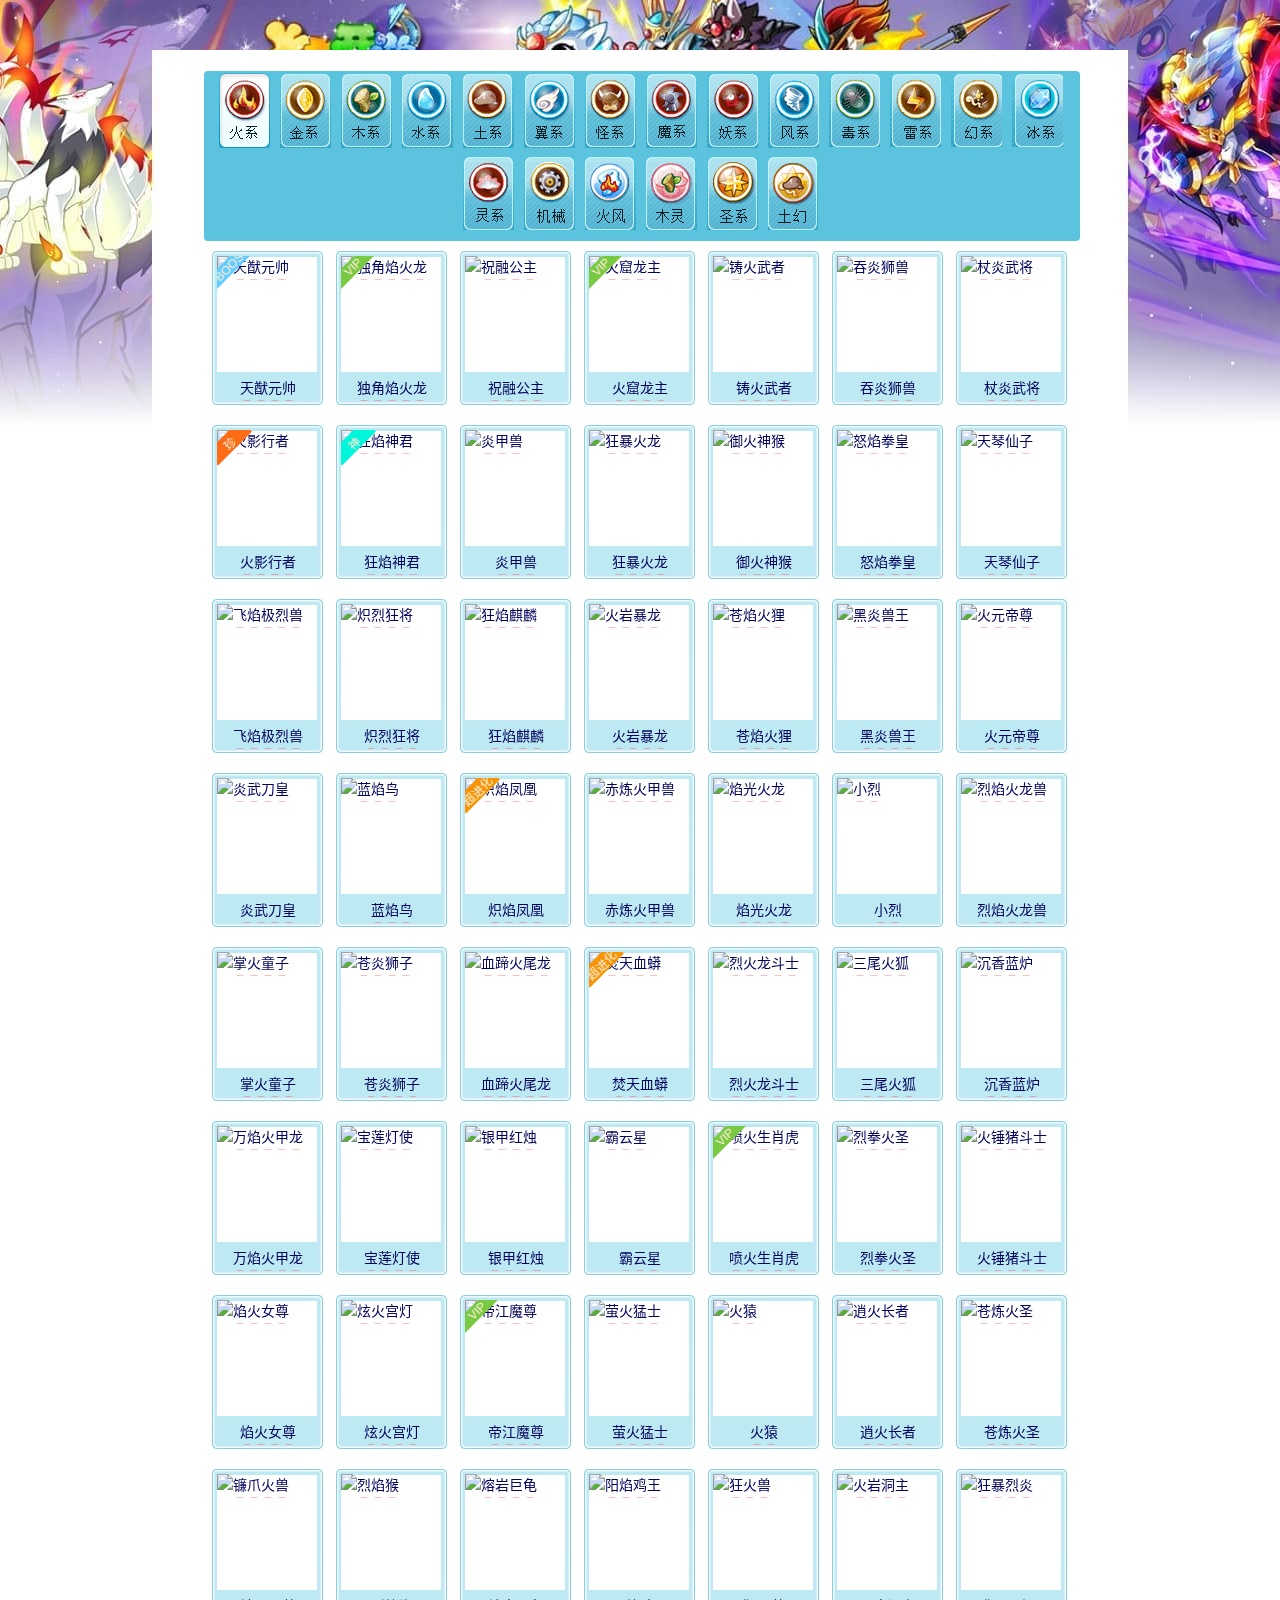
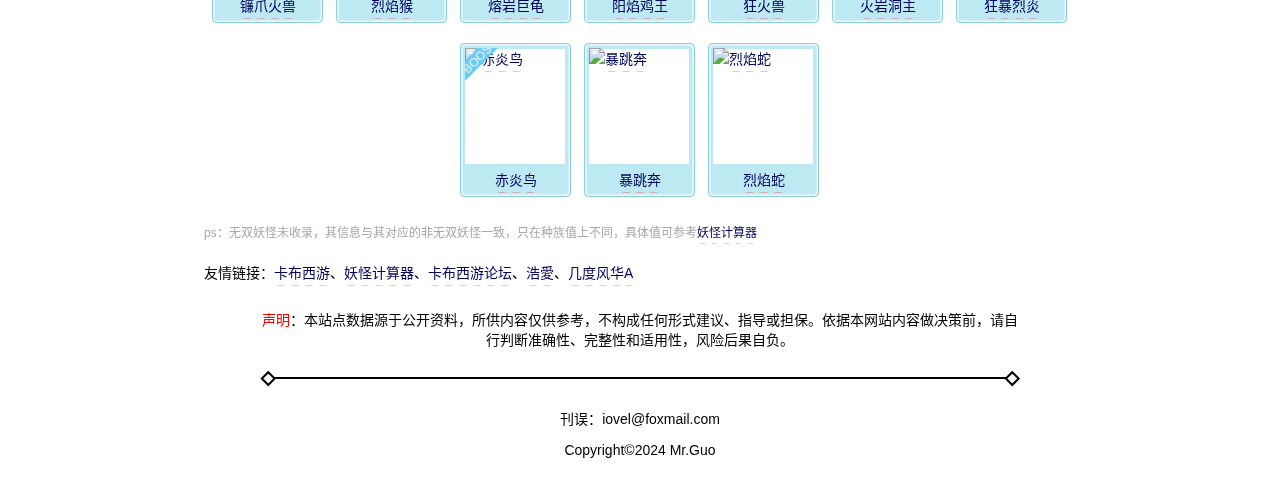
==== index.html @ 059764f4 "Add files via upload" ====
<!DOCTYPE html><html lang="zh-CN"><head><meta charset="UTF-8"/><meta name="viewport"content="width=device-width, initial-scale=1.0"/><title>卡布西游妖怪大全</title><link rel="shortcut icon"href="./favicon.ico"type="image/x-icon"/><link rel="stylesheet"href="./css/style.css"/><link rel="stylesheet"href="./css/index.css"/></head><body><div class="dp"></div><div class="box"><div class="content"><div class="department"><ul><li class="department_2"><a href="#"data-clan="火">火系</a></li><li class="department_3"><a href="#"data-clan="金">金系</a></li><li class="department_4"><a href="#"data-clan="木">木系</a></li><li class="department_5"><a href="#"data-clan="水">水系</a></li><li class="department_6"><a href="#"data-clan="土">土系</a></li><li class="department_7"><a href="#"data-clan="翼">翼系</a></li><li class="department_8"><a href="#"data-clan="怪">怪系</a></li><li class="department_9"><a href="#"data-clan="魔">魔系</a></li><li class="department_10"><a href="#"data-clan="妖">妖系</a></li><li class="department_11"><a href="#"data-clan="风">风系</a></li><li class="department_12"><a href="#"data-clan="毒">毒系</a></li><li class="department_13"><a href="#"data-clan="雷">雷系</a></li><li class="department_14"><a href="#"data-clan="幻">幻系</a></li><li class="department_15"><a href="#"data-clan="冰">冰系</a></li><li class="department_16"><a href="#"data-clan="灵">灵系</a></li><li class="department_17"><a href="#"data-clan="机械">机械</a></li><li class="department_18"><a href="#"data-clan="火风">火风系</a></li><li class="department_19"><a href="#"data-clan="木灵">木灵系</a></li><li class="department_20"><a href="#"data-clan="圣">圣系</a></li><li class="department_21"><a href="#"data-clan="土幻">土幻系</a></li></ul></div><div class="gather"><ul></ul></div><div class="ps">ps：无双妖怪未收录，其信息与其对应的非无双妖怪一致，只在种族值上不同，具体值可参考<a target="_blank"href="https://sulovemel.github.io/kbxyMC/"title="©Author Mr.Guo">妖怪计算器</a></div><div>友情链接：<a target="_blank"href="http://www.4399.com/flash/48399.htm"title="©4399卡布西游官网">卡布西游</a>、<a target="_blank"href="https://sulovemel.github.io/kbxyMC/"title="©Author Mr.Guo">妖怪计算器</a>、<a target="_blank"href="https://my.4399.com/forums/mtag-79936"title="©4399卡布西游">卡布西游论坛</a>、<a target="_blank"title="©bilibili 浩愛"href="https://space.bilibili.com/18218735">浩愛</a>、<a target="_blank"title="©bilibili 几度风华A"href="https://space.bilibili.com/164520376">几度风华A</a></div></div><div class="footer"><span style="color: red">声明</span>：本站点数据源于公开资料，所供内容仅供参考，不构成任何形式建议、指导或担保。依据本网站内容做决策前，请自行判断准确性、完整性和适用性，风险后果自负。<hr class="hr-space-square"/><p style="margin: 1rem 0"title="iovel@foxmail.com">刊误：iovel@foxmail.com</p><p style="margin: 1rem 0 3rem 0"title="iovel@foxmail.com">Copyright©2024 Mr.Guo</p></div></div></body><script src="./js/url_web_img.js"></script><script src="./js/elf_array.js"></script><script>let current=sessionStorage.getItem('clan')||'火';document.querySelector(`[data-clan="${current}"]`).classList.add('on');const rarity_ref={普通:'',boos:'boos',珍宠:'rarity',神宠:'deity',vip:'vip',超进化:'super',};const rabbet=document.querySelector('.gather>ul');function createElfLiElement(e){const _elf=elf_array.filter(item=>item._d===e);_elf.sort((a,b)=>b.id*1-a.id*1);return _elf.map(element=>{return`<li class="elf"><div class="elf-img ${rarity_ref[element.rarity]}"><a href="/elf.html?clan=${element.id}"><img alt="${element.name}"src="${img[element.name]}"/></a></div><p><a href="/elf.html?clan=${element.id}">${element.name}</a></p></li>`}).join('')}window.addEventListener('load',function(){rabbet.innerHTML=createElfLiElement(current)});document.querySelector('.department').addEventListener('click',function(e){if(e.target.tagName==='A'){current=e.target.dataset.clan;document.querySelector('.on').classList.remove('on');e.target.classList.add('on');sessionStorage.setItem('clan',current);rabbet.innerHTML=createElfLiElement(current)}});</script></html>
---- css/style.css ----
*{margin:0;padding:0}html,body{font-size:14px;font-family:Arial,sans-serif}body{position:relative;background:url(../images/back.jpg) no-repeat top center;background-attachment:fixed}.dp{position:fixed;width:100%;max-width:980px;top:0;left:50%;transform:translateX(-50%);height:50px;background:url(../images/center.jpg) top center;z-index:1}.box{position:absolute;z-index:2;top:50px;left:50%;transform:translateX(-50%);width:100%;max-width:900px;min-width:540px;box-sizing:border-box}h1{padding:0.5rem 0;text-align:center;font-size:1.75rem;color:rgb(51,51,51);font-family:黑体;font-weight:normal}.content{padding:1.5rem 1rem;background-color:#fff}.center{text-align:center}.hr-space-square{margin:1.5rem 0;border:0;color:#000;background:linear-gradient(currentColor,currentColor) no-repeat center;background-size:calc(100% - 1.5em - 6px) 2px;display:flex;justify-content:space-between}.hr-space-square::before,.hr-space-square::after{content:'';display:block;width:0.75em;height:0.75em;transform:rotate(45deg);box-sizing:border-box;border:2px solid;margin:3px}.footer{text-align:center;padding:0 5rem}.warn{font-size:2rem}::-webkit-scrollbar{width:7px;height:7px}::-webkit-scrollbar-thumb{border-radius:10px;background:#4b5563}a{text-decoration:none;color:#03045e;-webkit-text-emphasis:'——' rgba(255,0,0,0.5);text-emphasis:'——' rgba(255,0,0,0.5);-webkit-text-emphasis-position:under;text-emphasis-position:under}a:hover{color:#9d1de7}
---- css/index.css ----
.department ul li a{width:51px;height:75px;background-image:url(../images/xi_e7.gif);background-repeat:no-repeat;text-indent:-9998px}.department{width:100%}li{list-style:none}.department ul,.gather ul{display:flex;flex-wrap:wrap;justify-content:center;align-items:center;width:100%}.department ul{padding:2px;background-color:#5bc3dd;border-radius:4px}.department ul li{margin:0 6px 8px 4px;width:51px;height:75px}.department ul li a{display:block;width:51px;height:75px}.department a.on{background-position-y:-75px}.department_2 a{background-position:-57px 0}.department_3 a{background-position:-115px 0}.department_4 a{background-position:-172px 0}.department_5 a{background-position:-230px 0}.department_6 a{background-position:-287px 0}.department_7 a{background-position:-344px 0}.department_8 a{background-position:-401px 0}.department_9 a{background-position:-458px 0}.department_10 a{background-position:-515px 0}.department_11 a{background-position:-572px 0}.department_12 a{background-position:-629px 0}.department_13 a{background-position:-686px 0}.department_14 a{background-position:-743px 0}.department_15 a{background-position:-800px 0}.department_16 a{background-position:-859px 0}.department_17 a{background-position:-914px 0}.department_18 a{background-position:-970px 0}.department_19 a{background-position:-1025px 0}.department_20 a{background-position:-1080px 0}.department_21 a{background-position:-1137px 0}.gather{width:100%}.gather ul li{width:112px;height:154px;margin:10px 6px;background:url(../images/libg_4.gif) no-repeat}.elf-img{position:relative;margin:0 auto;margin-top:5px;width:102px;height:117px;overflow:hidden}.elf-img img{width:100%;height:auto}.deity::before{content:'神';position:absolute;top:4px;left:-12px;width:48px;font-size:12px;transform:rotate(-45deg);text-align:center;color:antiquewhite;background-color:#00f6d8}.rarity::before{content:'珍';position:absolute;top:4px;left:-12px;width:48px;font-size:12px;transform:rotate(-45deg);text-align:center;color:antiquewhite;background-color:#ff6c16}.super::before{content:'超进化';position:absolute;top:4px;left:-12px;width:48px;font-size:12px;transform:rotate(-45deg);text-align:center;color:antiquewhite;background-color:#f89304}.vip::before{content:'VIP';position:absolute;top:4px;left:-12px;width:48px;font-size:12px;transform:rotate(-45deg);text-align:center;color:antiquewhite;background-color:#7ac942}.boos::before{content:'BOOS';position:absolute;top:4px;left:-12px;width:48px;font-size:12px;transform:rotate(-45deg);text-align:center;color:antiquewhite;background-color:#65ceff}.elf p{padding:4px 0;text-align:center}.notShow{display:none}.ps{padding:16px 0;font-size:12px;color:rgb(167,167,167)}
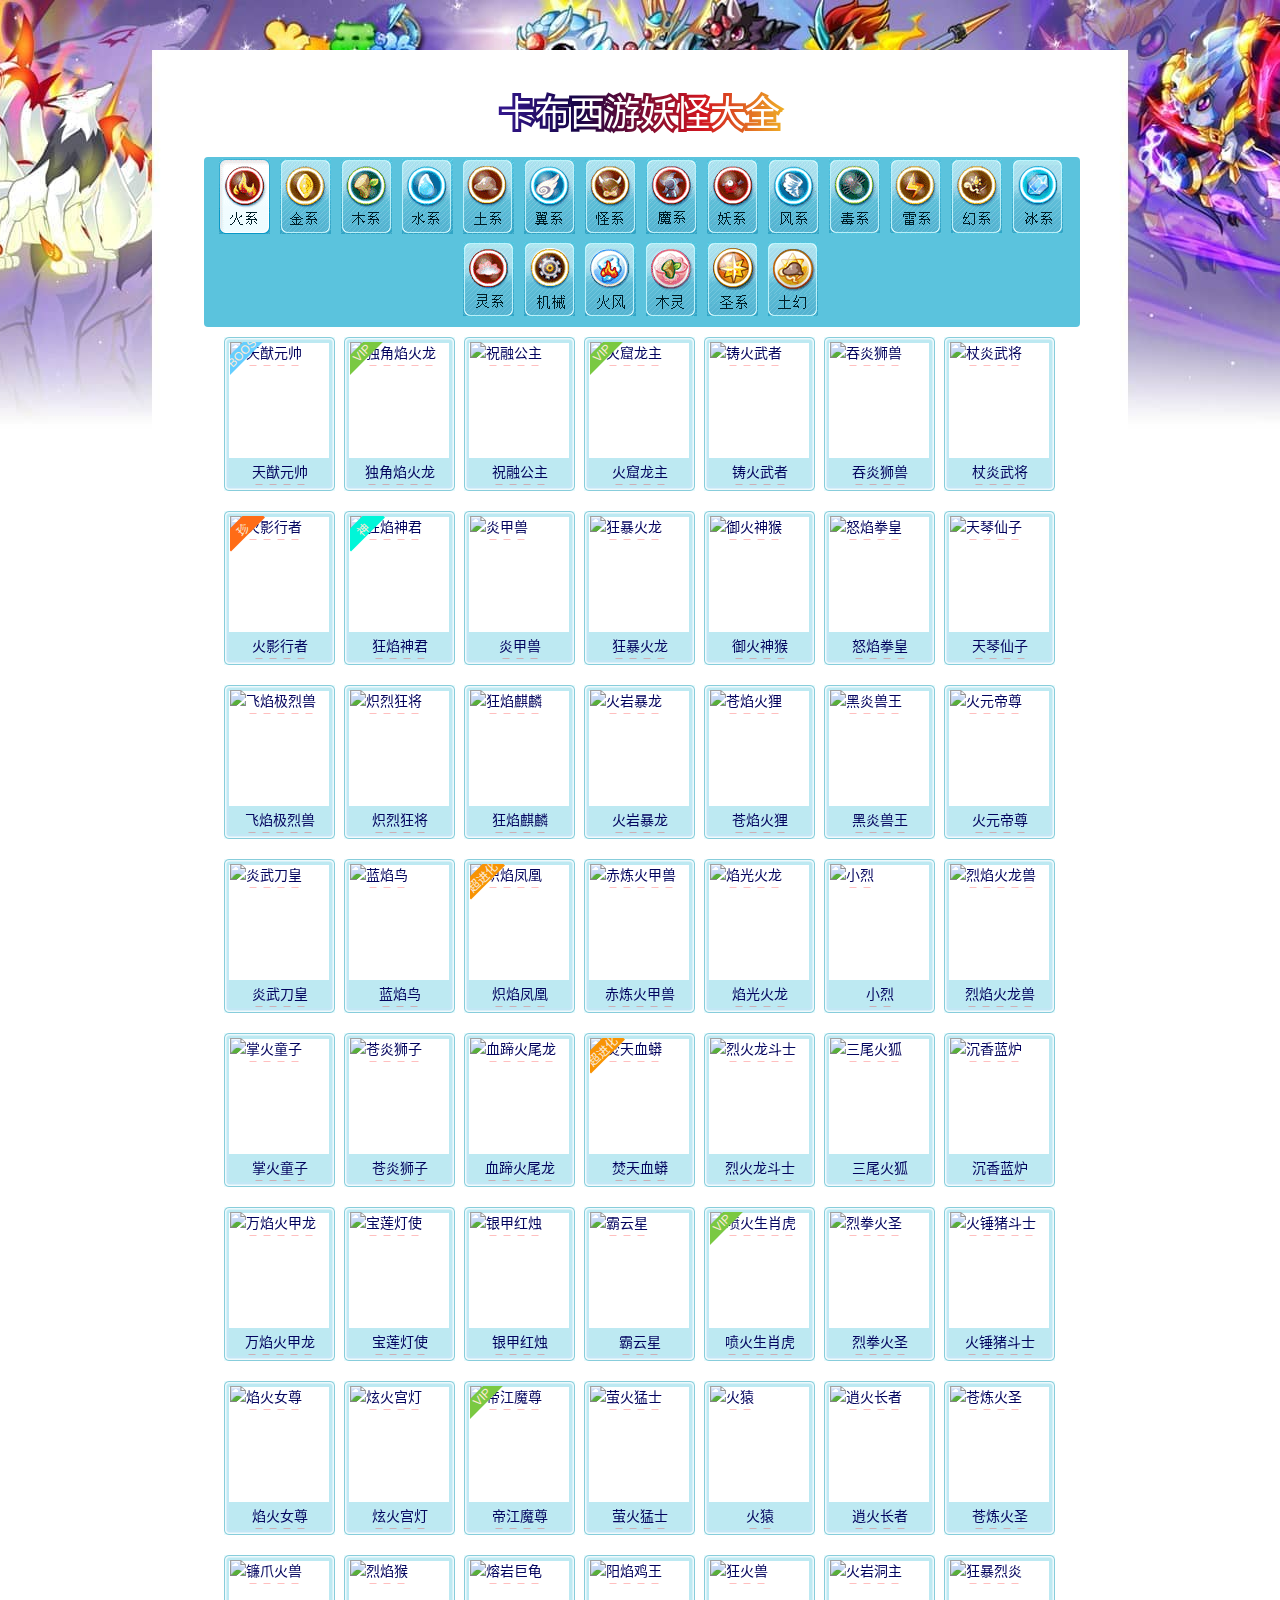
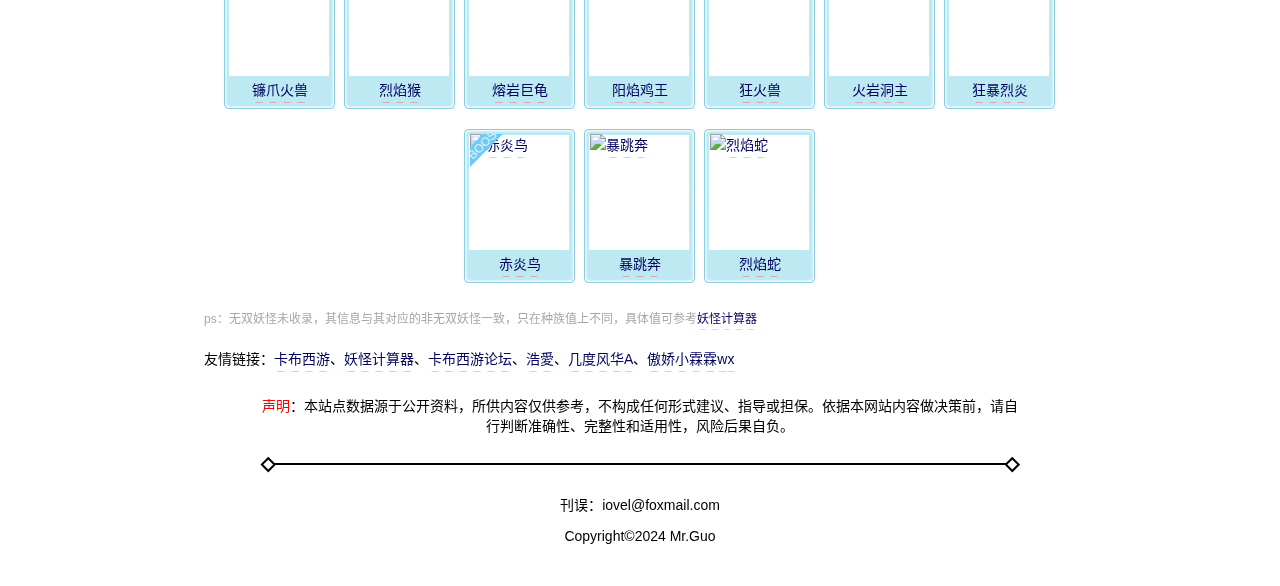
==== commit 3c62af48: "Update index.html" ====
--- a/index.html
+++ b/index.html
@@ -1 +1 @@
-<!DOCTYPE html><html lang="zh-CN"><head><meta charset="UTF-8"/><meta name="viewport"content="width=device-width, initial-scale=1.0"/><title>卡布西游妖怪大全</title><link rel="shortcut icon"href="./favicon.ico"type="image/x-icon"/><link rel="stylesheet"href="./css/style.css"/><link rel="stylesheet"href="./css/index.css"/></head><body><div class="dp"></div><div class="box"><div class="content"><div class="department"><ul><li class="department_2"><a href="#"data-clan="火">火系</a></li><li class="department_3"><a href="#"data-clan="金">金系</a></li><li class="department_4"><a href="#"data-clan="木">木系</a></li><li class="department_5"><a href="#"data-clan="水">水系</a></li><li class="department_6"><a href="#"data-clan="土">土系</a></li><li class="department_7"><a href="#"data-clan="翼">翼系</a></li><li class="department_8"><a href="#"data-clan="怪">怪系</a></li><li class="department_9"><a href="#"data-clan="魔">魔系</a></li><li class="department_10"><a href="#"data-clan="妖">妖系</a></li><li class="department_11"><a href="#"data-clan="风">风系</a></li><li class="department_12"><a href="#"data-clan="毒">毒系</a></li><li class="department_13"><a href="#"data-clan="雷">雷系</a></li><li class="department_14"><a href="#"data-clan="幻">幻系</a></li><li class="department_15"><a href="#"data-clan="冰">冰系</a></li><li class="department_16"><a href="#"data-clan="灵">灵系</a></li><li class="department_17"><a href="#"data-clan="机械">机械</a></li><li class="department_18"><a href="#"data-clan="火风">火风系</a></li><li class="department_19"><a href="#"data-clan="木灵">木灵系</a></li><li class="department_20"><a href="#"data-clan="圣">圣系</a></li><li class="department_21"><a href="#"data-clan="土幻">土幻系</a></li></ul></div><div class="gather"><ul></ul></div><div class="ps">ps：无双妖怪未收录，其信息与其对应的非无双妖怪一致，只在种族值上不同，具体值可参考<a target="_blank"href="https://sulovemel.github.io/kbxyMC/"title="©Author Mr.Guo">妖怪计算器</a></div><div>友情链接：<a target="_blank"href="http://www.4399.com/flash/48399.htm"title="©4399卡布西游官网">卡布西游</a>、<a target="_blank"href="https://sulovemel.github.io/kbxyMC/"title="©Author Mr.Guo">妖怪计算器</a>、<a target="_blank"href="https://my.4399.com/forums/mtag-79936"title="©4399卡布西游">卡布西游论坛</a>、<a target="_blank"title="©bilibili 浩愛"href="https://space.bilibili.com/18218735">浩愛</a>、<a target="_blank"title="©bilibili 几度风华A"href="https://space.bilibili.com/164520376">几度风华A</a></div></div><div class="footer"><span style="color: red">声明</span>：本站点数据源于公开资料，所供内容仅供参考，不构成任何形式建议、指导或担保。依据本网站内容做决策前，请自行判断准确性、完整性和适用性，风险后果自负。<hr class="hr-space-square"/><p style="margin: 1rem 0"title="iovel@foxmail.com">刊误：iovel@foxmail.com</p><p style="margin: 1rem 0 3rem 0"title="iovel@foxmail.com">Copyright©2024 Mr.Guo</p></div></div></body><script src="./js/url_web_img.js"></script><script src="./js/elf_array.js"></script><script>let current=sessionStorage.getItem('clan')||'火';document.querySelector(`[data-clan="${current}"]`).classList.add('on');const rarity_ref={普通:'',boos:'boos',珍宠:'rarity',神宠:'deity',vip:'vip',超进化:'super',};const rabbet=document.querySelector('.gather>ul');function createElfLiElement(e){const _elf=elf_array.filter(item=>item._d===e);_elf.sort((a,b)=>b.id*1-a.id*1);return _elf.map(element=>{return`<li class="elf"><div class="elf-img ${rarity_ref[element.rarity]}"><a href="/elf.html?clan=${element.id}"><img alt="${element.name}"src="${img[element.name]}"/></a></div><p><a href="/elf.html?clan=${element.id}">${element.name}</a></p></li>`}).join('')}window.addEventListener('load',function(){rabbet.innerHTML=createElfLiElement(current)});document.querySelector('.department').addEventListener('click',function(e){if(e.target.tagName==='A'){current=e.target.dataset.clan;document.querySelector('.on').classList.remove('on');e.target.classList.add('on');sessionStorage.setItem('clan',current);rabbet.innerHTML=createElfLiElement(current)}});</script></html>+<!DOCTYPE html><html lang="zh-CN"><head><meta charset="UTF-8"/><meta name="viewport"content="width=device-width, initial-scale=1.0"/><title>卡布西游妖怪大全</title><link rel="shortcut icon"href="./favicon.ico"type="image/x-icon"/><link rel="stylesheet"href="./css/style.css"/><link rel="stylesheet"href="./css/index.css"/></head><body><div class="shade"><div class="loading position-center"><div></div><div></div><div></div><div></div></div></div><div class="dp"></div><div class="box"><div class="content"><h1 class="hs">卡布西游妖怪大全</h1><div class="department"><ul><li class="department_2"><a href="#"data-clan="火">火系</a></li><li class="department_3"><a href="#"data-clan="金">金系</a></li><li class="department_4"><a href="#"data-clan="木">木系</a></li><li class="department_5"><a href="#"data-clan="水">水系</a></li><li class="department_6"><a href="#"data-clan="土">土系</a></li><li class="department_7"><a href="#"data-clan="翼">翼系</a></li><li class="department_8"><a href="#"data-clan="怪">怪系</a></li><li class="department_9"><a href="#"data-clan="魔">魔系</a></li><li class="department_10"><a href="#"data-clan="妖">妖系</a></li><li class="department_11"><a href="#"data-clan="风">风系</a></li><li class="department_12"><a href="#"data-clan="毒">毒系</a></li><li class="department_13"><a href="#"data-clan="雷">雷系</a></li><li class="department_14"><a href="#"data-clan="幻">幻系</a></li><li class="department_15"><a href="#"data-clan="冰">冰系</a></li><li class="department_16"><a href="#"data-clan="灵">灵系</a></li><li class="department_17"><a href="#"data-clan="机械">机械</a></li><li class="department_18"><a href="#"data-clan="火风">火风系</a></li><li class="department_19"><a href="#"data-clan="木灵">木灵系</a></li><li class="department_20"><a href="#"data-clan="圣">圣系</a></li><li class="department_21"><a href="#"data-clan="土幻">土幻系</a></li></ul></div><div class="gather"><ul></ul></div><div class="ps">ps：无双妖怪未收录，其信息与其对应的非无双妖怪一致，只在种族值上不同，具体值可参考<a target="_blank"href="https://sulovemel.github.io/kbxyMC/"title="©Author Mr.Guo">妖怪计算器</a></div><div>友情链接：<a target="_blank"href="http://www.4399.com/flash/48399.htm"title="@4399卡布西游官网">卡布西游</a>、<a target="_blank"href="https://sulovemel.github.io/kbxyMC/"title="@Mr.Guo">妖怪计算器</a>、<a target="_blank"href="https://my.4399.com/forums/mtag-79936"title="@4399卡布西游论坛">卡布西游论坛</a>、<a target="_blank"title="@bilibili 浩愛"href="https://space.bilibili.com/18218735">浩愛</a>、<a target="_blank"title="@bilibili 几度风华A"href="https://space.bilibili.com/164520376">几度风华A</a>、<a target="_blank"title="@bilibili 傲娇小霖霖wx"href="https://space.bilibili.com/33570253">傲娇小霖霖wx</a></div></div><div class="footer"><span style="color: red">声明</span>：本站点数据源于公开资料，所供内容仅供参考，不构成任何形式建议、指导或担保。依据本网站内容做决策前，请自行判断准确性、完整性和适用性，风险后果自负。<hr class="hr-space-square"/><p style="margin: 1rem 0"title="iovel@foxmail.com">刊误：iovel@foxmail.com</p><p style="margin: 1rem 0 3rem 0"title="iovel@foxmail.com">Copyright©2024 Mr.Guo</p></div></div></body><script src="./js/url_web_img.js"></script><script src="./js/elf_array.js"></script><script>let current=sessionStorage.getItem('clan')||'火';document.querySelector(`[data-clan="${current}"]`).classList.add('on');const rarity_ref={普通:'',boos:'boos',珍宠:'rarity',神宠:'deity',vip:'vip',超进化:'super',};const rabbet=document.querySelector('.gather>ul');function createElfLiElement(e){const _elf=elf_array.filter(item=>item._d===e);_elf.sort((a,b)=>b.id*1-a.id*1);console.log(`${e}系妖怪数量：${_elf.length}`);return _elf.map(element=>{return`<li class="elf"><div class="elf-img ${rarity_ref[element.rarity]}"><a href="./elf.html?clan=${element.id}"><img alt="${element.name}"data-src="${img[element.name]}"/></a></div><p><a href="./elf.html?clan=${element.id}">${element.name}</a></p</li>`}).join('')}document.querySelector('.department').addEventListener('click',function(e){if(e.target.tagName==='A'){current=e.target.dataset.clan;document.querySelector('.on').classList.remove('on');e.target.classList.add('on');sessionStorage.setItem('clan',current);rabbet.innerHTML=createElfLiElement(current);handleImageLoading()}});function isElementInViewport(el){const rect=el.getBoundingClientRect();return(rect.top>=0&&rect.left>=0&&rect.bottom<=(window.innerHeight||document.documentElement.clientHeight)&&rect.right<=(window.innerWidth||document.documentElement.clientWidth))}function loadImage(el){const src=el.getAttribute('data-src');if(src){el.src=src;el.removeAttribute('data-src');el.style.opacity=1}}function handleImageLoading(){document.querySelectorAll('img[data-src]').forEach(image=>{if(isElementInViewport(image)){loadImage(image)}})}window.addEventListener('DOMContentLoaded',function(){rabbet.innerHTML=createElfLiElement(current);window.addEventListener('scroll',handleImageLoading);handleImageLoading();document.querySelector('.shade').classList.add('hidden')});</script></html>
--- a/css/style.css
+++ b/css/style.css
@@ -1 +1 @@
-*{margin:0;padding:0}html,body{font-size:14px;font-family:Arial,sans-serif}body{position:relative;background:url(../images/back.jpg) no-repeat top center;background-attachment:fixed}.dp{position:fixed;width:100%;max-width:980px;top:0;left:50%;transform:translateX(-50%);height:50px;background:url(../images/center.jpg) top center;z-index:1}.box{position:absolute;z-index:2;top:50px;left:50%;transform:translateX(-50%);width:100%;max-width:900px;min-width:540px;box-sizing:border-box}h1{padding:0.5rem 0;text-align:center;font-size:1.75rem;color:rgb(51,51,51);font-family:黑体;font-weight:normal}.content{padding:1.5rem 1rem;background-color:#fff}.center{text-align:center}.hr-space-square{margin:1.5rem 0;border:0;color:#000;background:linear-gradient(currentColor,currentColor) no-repeat center;background-size:calc(100% - 1.5em - 6px) 2px;display:flex;justify-content:space-between}.hr-space-square::before,.hr-space-square::after{content:'';display:block;width:0.75em;height:0.75em;transform:rotate(45deg);box-sizing:border-box;border:2px solid;margin:3px}.footer{text-align:center;padding:0 5rem}.warn{font-size:2rem}::-webkit-scrollbar{width:7px;height:7px}::-webkit-scrollbar-thumb{border-radius:10px;background:#4b5563}a{text-decoration:none;color:#03045e;-webkit-text-emphasis:'——' rgba(255,0,0,0.5);text-emphasis:'——' rgba(255,0,0,0.5);-webkit-text-emphasis-position:under;text-emphasis-position:under}a:hover{color:#9d1de7}+*{margin:0;padding:0}html,body{font-size:14px;font-family:Arial,sans-serif}body{position:relative;background:url(../images/back.jpg) no-repeat top center;background-attachment:fixed}.dp{position:fixed;width:100%;max-width:980px;top:0;left:50%;transform:translateX(-50%);height:50px;background:url(../images/center.jpg) top center;z-index:1}.box{position:absolute;z-index:2;top:50px;left:50%;transform:translateX(-50%);width:100%;max-width:900px;box-sizing:border-box}h1{padding:0.5rem 0;text-align:center;font-size:1.75rem;color:rgb(51,51,51);font-family:黑体;font-weight:normal;font-size:36px}.content{padding:1.5rem 1rem;background-color:#fff}.center{text-align:center}.hr-space-square{margin:1.5rem 0;border:0;color:#000;background:linear-gradient(currentColor,currentColor) no-repeat center;background-size:calc(100% - 1.5em - 6px) 2px;display:flex;justify-content:space-between}.hr-space-square::before,.hr-space-square::after{content:'';display:block;width:0.75em;height:0.75em;transform:rotate(45deg);box-sizing:border-box;border:2px solid;margin:3px}.footer{text-align:center;padding:0 5rem}.warn{font-size:2rem}::-webkit-scrollbar{width:7px;height:7px}::-webkit-scrollbar-thumb{border-radius:10px;background:#4b5563}a{text-decoration:none;color:#03045e;-webkit-text-emphasis:'——' rgba(255,0,0,0.5);text-emphasis:'——' rgba(255,0,0,0.5);-webkit-text-emphasis-position:under;text-emphasis-position:under}a:hover{color:#9d1de7}.position-center{position:absolute;left:50%;top:50%;transform:translate(-50%,-50%)}.loading,.loading > div{box-sizing:border-box}.loading{font-size:0;color:#000}.loading.la-dark{color:#333}.loading > div{display:inline-block;float:none;background-color:currentColor;border:0 solid currentColor}.loading{width:42px;height:32px}.loading > div:nth-child(1){position:absolute;bottom:32%;left:18%;width:14px;height:14px;border-radius:100%;transform-origin:center bottom;animation:ball-climbing-dot-jump 0.6s ease-in-out infinite}.loading > div:not(:nth-child(1)){position:absolute;top:0;right:0;width:14px;height:2px;border-radius:0;transform:translate(60%,0);animation:ball-climbing-dot-steps 1.8s linear infinite}.loading > div:not(:nth-child(1)):nth-child(2){animation-delay:0ms}.loading > div:not(:nth-child(1)):nth-child(3){animation-delay:-600ms}.loading > div:not(:nth-child(1)):nth-child(4){animation-delay:-1200ms}@keyframes ball-climbing-dot-jump{0%{transform:scale(1,0.7)}20%{transform:scale(0.7,1.2)}40%{transform:scale(1,1)}50%{bottom:125%}46%{transform:scale(1,1)}80%{transform:scale(0.7,1.2)}90%{transform:scale(0.7,1.2)}100%{transform:scale(1,0.7)}}@keyframes ball-climbing-dot-steps{0%{top:0;right:0;opacity:0}50%{opacity:1}100%{top:100%;right:100%;opacity:0}}.hidden{display:none}.shade{position:fixed;top:0;left:0;width:100%;height:100%;background-color:#fff;z-index:9999}
--- a/css/index.css
+++ b/css/index.css
@@ -1 +1 @@
-.department ul li a{width:51px;height:75px;background-image:url(../images/xi_e7.gif);background-repeat:no-repeat;text-indent:-9998px}.department{width:100%}li{list-style:none}.department ul,.gather ul{display:flex;flex-wrap:wrap;justify-content:center;align-items:center;width:100%}.department ul{padding:2px;background-color:#5bc3dd;border-radius:4px}.department ul li{margin:0 6px 8px 4px;width:51px;height:75px}.department ul li a{display:block;width:51px;height:75px}.department a.on{background-position-y:-75px}.department_2 a{background-position:-57px 0}.department_3 a{background-position:-115px 0}.department_4 a{background-position:-172px 0}.department_5 a{background-position:-230px 0}.department_6 a{background-position:-287px 0}.department_7 a{background-position:-344px 0}.department_8 a{background-position:-401px 0}.department_9 a{background-position:-458px 0}.department_10 a{background-position:-515px 0}.department_11 a{background-position:-572px 0}.department_12 a{background-position:-629px 0}.department_13 a{background-position:-686px 0}.department_14 a{background-position:-743px 0}.department_15 a{background-position:-800px 0}.department_16 a{background-position:-859px 0}.department_17 a{background-position:-914px 0}.department_18 a{background-position:-970px 0}.department_19 a{background-position:-1025px 0}.department_20 a{background-position:-1080px 0}.department_21 a{background-position:-1137px 0}.gather{width:100%}.gather ul li{width:112px;height:154px;margin:10px 6px;background:url(../images/libg_4.gif) no-repeat}.elf-img{position:relative;margin:0 auto;margin-top:5px;width:102px;height:117px;overflow:hidden}.elf-img img{width:100%;height:auto}.deity::before{content:'神';position:absolute;top:4px;left:-12px;width:48px;font-size:12px;transform:rotate(-45deg);text-align:center;color:antiquewhite;background-color:#00f6d8}.rarity::before{content:'珍';position:absolute;top:4px;left:-12px;width:48px;font-size:12px;transform:rotate(-45deg);text-align:center;color:antiquewhite;background-color:#ff6c16}.super::before{content:'超进化';position:absolute;top:4px;left:-12px;width:48px;font-size:12px;transform:rotate(-45deg);text-align:center;color:antiquewhite;background-color:#f89304}.vip::before{content:'VIP';position:absolute;top:4px;left:-12px;width:48px;font-size:12px;transform:rotate(-45deg);text-align:center;color:antiquewhite;background-color:#7ac942}.boos::before{content:'BOOS';position:absolute;top:4px;left:-12px;width:48px;font-size:12px;transform:rotate(-45deg);text-align:center;color:antiquewhite;background-color:#65ceff}.elf p{padding:4px 0;text-align:center}.notShow{display:none}.ps{padding:16px 0;font-size:12px;color:rgb(167,167,167)}+.hs{font-size:2.5rem;margin:0.5rem 0 1rem 0;color:white;-webkit-text-stroke:6px transparent;background:linear-gradient( 90deg,rgb(22,105,245),rgb(201,199,239),rgb(68,33,182),rgb(23,6,71),rgb(209,21,32),rgb(255,254,41),rgb(217,96,0),rgb(255,254,41) ) top left/100%100%;background-clip:text}.department ul li a{width:51px;height:75px;background-image:url(../images/xi_e7.gif);background-repeat:no-repeat;text-indent:-9998px}.department{width:100%}li{list-style:none}.department ul,.gather ul{display:flex;flex-wrap:wrap;justify-content:center;align-items:center;width:100%}.department ul{padding:2px;background-color:#5bc3dd;border-radius:4px}.department ul li{margin:0 6px 8px 4px;width:51px;height:75px}.department ul li a{display:block;width:51px;height:75px}.department a.on{background-position-y:-75px}.department_2 a{background-position:-57px 0}.department_3 a{background-position:-115px 0}.department_4 a{background-position:-172px 0}.department_5 a{background-position:-230px 0}.department_6 a{background-position:-287px 0}.department_7 a{background-position:-344px 0}.department_8 a{background-position:-401px 0}.department_9 a{background-position:-458px 0}.department_10 a{background-position:-516px 0}.department_11 a{background-position:-573px 0}.department_12 a{background-position:-630px 0}.department_13 a{background-position:-687px 0}.department_14 a{background-position:-745px 0}.department_15 a{background-position:-802px 0}.department_16 a{background-position:-859px 0}.department_17 a{background-position:-914px 0}.department_18 a{background-position:-970px 0}.department_19 a{background-position:-1025px 0}.department_20 a{background-position:-1080px 0}.department_21 a{background-position:-1137px 0}.gather{width:100%}.gather ul li{width:112px;height:154px;margin:10px 4px;background:url(../images/libg_4.gif) no-repeat}.elf-img{position:relative;margin:0 auto;margin-top:5px;width:100px;height:115px;overflow:hidden}.elf-img img{max-width:100%;height:auto}.deity::before{content:'神';position:absolute;top:4px;left:-12px;width:48px;font-size:12px;transform:rotate(-45deg);text-align:center;color:antiquewhite;background-color:#00f6d8}.rarity::before{content:'珍';position:absolute;top:4px;left:-12px;width:48px;font-size:12px;transform:rotate(-45deg);text-align:center;color:antiquewhite;background-color:#ff6c16}.super::before{content:'超进化';position:absolute;top:4px;left:-12px;width:48px;font-size:12px;transform:rotate(-45deg);text-align:center;color:antiquewhite;background-color:#f89304}.vip::before{content:'VIP';position:absolute;top:4px;left:-12px;width:48px;font-size:12px;transform:rotate(-45deg);text-align:center;color:antiquewhite;background-color:#7ac942}.boos::before{content:'BOOS';position:absolute;top:4px;left:-12px;width:48px;font-size:12px;transform:rotate(-45deg);text-align:center;color:antiquewhite;background-color:#65ceff}.elf p{padding:4px 0;text-align:center}.notShow{display:none}.ps{padding:16px 0;font-size:12px;color:rgb(167,167,167)}
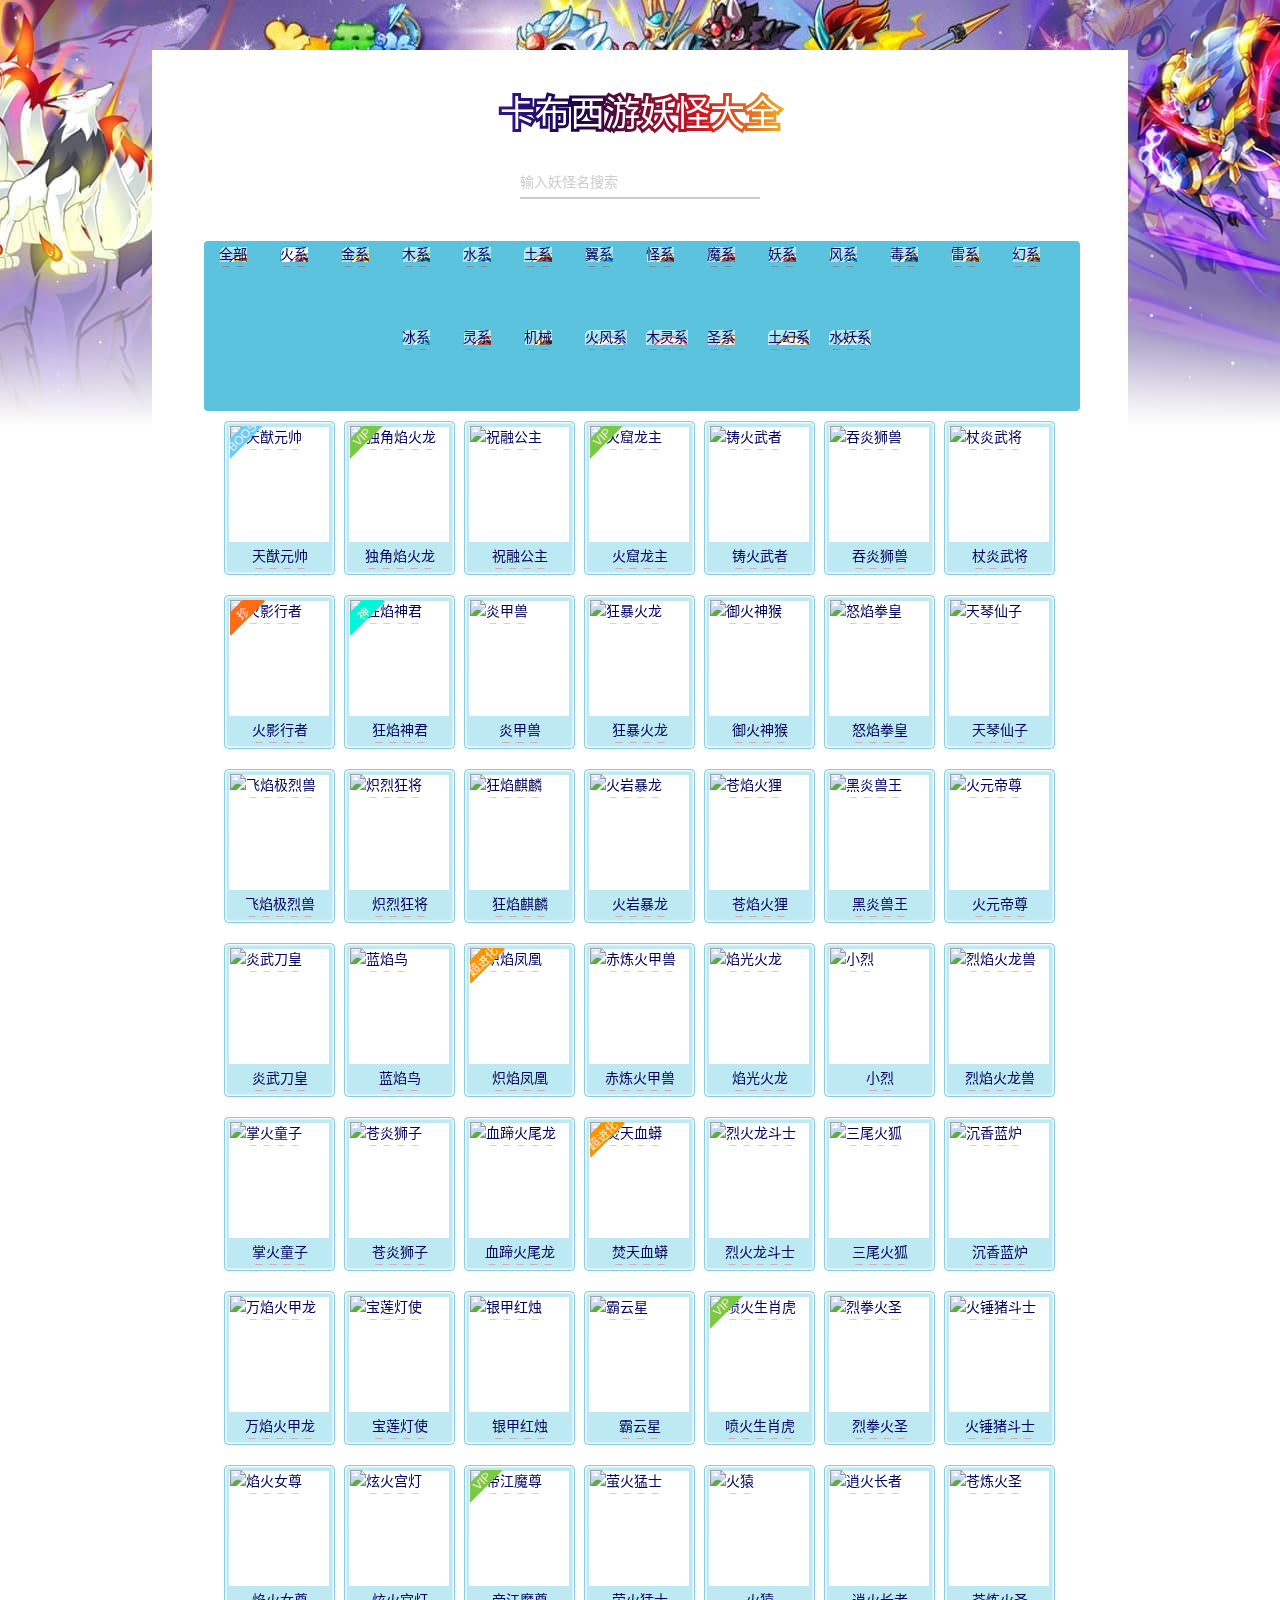
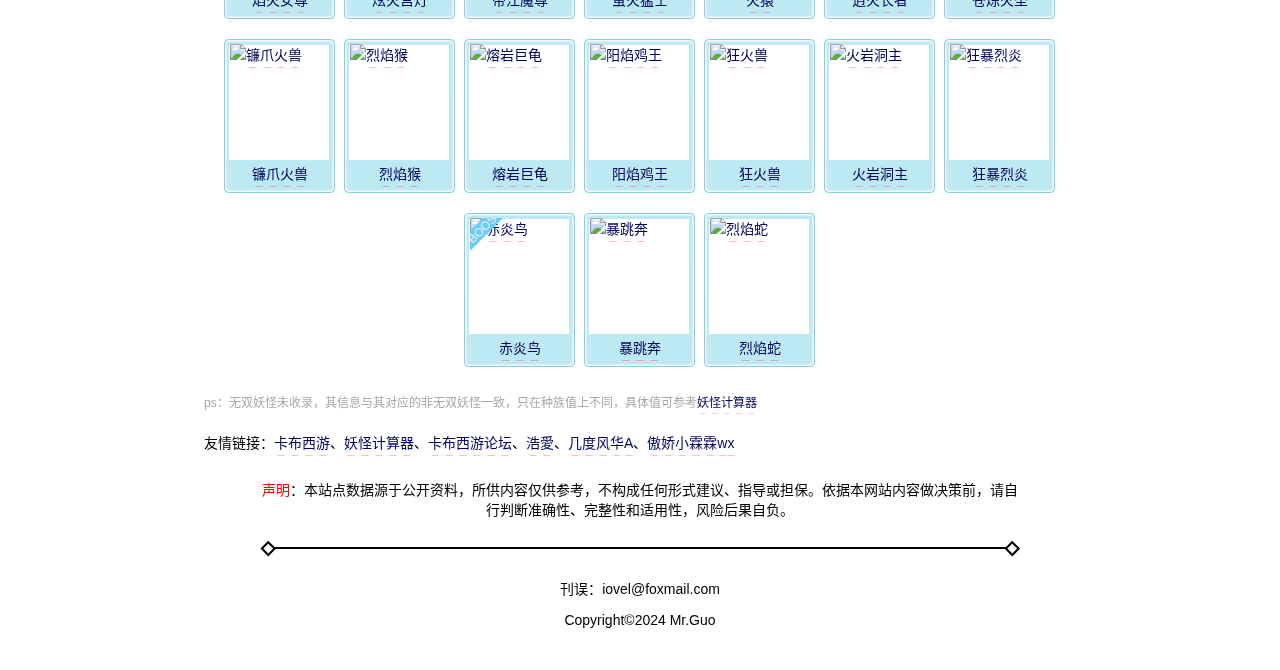
==== commit 967a3ff5: "Update index.html" ====
--- a/index.html
+++ b/index.html
@@ -1 +1 @@
-<!DOCTYPE html><html lang="zh-CN"><head><meta charset="UTF-8"/><meta name="viewport"content="width=device-width, initial-scale=1.0"/><title>卡布西游妖怪大全</title><link rel="shortcut icon"href="./favicon.ico"type="image/x-icon"/><link rel="stylesheet"href="./css/style.css"/><link rel="stylesheet"href="./css/index.css"/></head><body><div class="shade"><div class="loading position-center"><div></div><div></div><div></div><div></div></div></div><div class="dp"></div><div class="box"><div class="content"><h1 class="hs">卡布西游妖怪大全</h1><div class="department"><ul><li class="department_2"><a href="#"data-clan="火">火系</a></li><li class="department_3"><a href="#"data-clan="金">金系</a></li><li class="department_4"><a href="#"data-clan="木">木系</a></li><li class="department_5"><a href="#"data-clan="水">水系</a></li><li class="department_6"><a href="#"data-clan="土">土系</a></li><li class="department_7"><a href="#"data-clan="翼">翼系</a></li><li class="department_8"><a href="#"data-clan="怪">怪系</a></li><li class="department_9"><a href="#"data-clan="魔">魔系</a></li><li class="department_10"><a href="#"data-clan="妖">妖系</a></li><li class="department_11"><a href="#"data-clan="风">风系</a></li><li class="department_12"><a href="#"data-clan="毒">毒系</a></li><li class="department_13"><a href="#"data-clan="雷">雷系</a></li><li class="department_14"><a href="#"data-clan="幻">幻系</a></li><li class="department_15"><a href="#"data-clan="冰">冰系</a></li><li class="department_16"><a href="#"data-clan="灵">灵系</a></li><li class="department_17"><a href="#"data-clan="机械">机械</a></li><li class="department_18"><a href="#"data-clan="火风">火风系</a></li><li class="department_19"><a href="#"data-clan="木灵">木灵系</a></li><li class="department_20"><a href="#"data-clan="圣">圣系</a></li><li class="department_21"><a href="#"data-clan="土幻">土幻系</a></li></ul></div><div class="gather"><ul></ul></div><div class="ps">ps：无双妖怪未收录，其信息与其对应的非无双妖怪一致，只在种族值上不同，具体值可参考<a target="_blank"href="https://sulovemel.github.io/kbxyMC/"title="©Author Mr.Guo">妖怪计算器</a></div><div>友情链接：<a target="_blank"href="http://www.4399.com/flash/48399.htm"title="@4399卡布西游官网">卡布西游</a>、<a target="_blank"href="https://sulovemel.github.io/kbxyMC/"title="@Mr.Guo">妖怪计算器</a>、<a target="_blank"href="https://my.4399.com/forums/mtag-79936"title="@4399卡布西游论坛">卡布西游论坛</a>、<a target="_blank"title="@bilibili 浩愛"href="https://space.bilibili.com/18218735">浩愛</a>、<a target="_blank"title="@bilibili 几度风华A"href="https://space.bilibili.com/164520376">几度风华A</a>、<a target="_blank"title="@bilibili 傲娇小霖霖wx"href="https://space.bilibili.com/33570253">傲娇小霖霖wx</a></div></div><div class="footer"><span style="color: red">声明</span>：本站点数据源于公开资料，所供内容仅供参考，不构成任何形式建议、指导或担保。依据本网站内容做决策前，请自行判断准确性、完整性和适用性，风险后果自负。<hr class="hr-space-square"/><p style="margin: 1rem 0"title="iovel@foxmail.com">刊误：iovel@foxmail.com</p><p style="margin: 1rem 0 3rem 0"title="iovel@foxmail.com">Copyright©2024 Mr.Guo</p></div></div></body><script src="./js/url_web_img.js"></script><script src="./js/elf_array.js"></script><script>let current=sessionStorage.getItem('clan')||'火';document.querySelector(`[data-clan="${current}"]`).classList.add('on');const rarity_ref={普通:'',boos:'boos',珍宠:'rarity',神宠:'deity',vip:'vip',超进化:'super',};const rabbet=document.querySelector('.gather>ul');function createElfLiElement(e){const _elf=elf_array.filter(item=>item._d===e);_elf.sort((a,b)=>b.id*1-a.id*1);console.log(`${e}系妖怪数量：${_elf.length}`);return _elf.map(element=>{return`<li class="elf"><div class="elf-img ${rarity_ref[element.rarity]}"><a href="./elf.html?clan=${element.id}"><img alt="${element.name}"data-src="${img[element.name]}"/></a></div><p><a href="./elf.html?clan=${element.id}">${element.name}</a></p</li>`}).join('')}document.querySelector('.department').addEventListener('click',function(e){if(e.target.tagName==='A'){current=e.target.dataset.clan;document.querySelector('.on').classList.remove('on');e.target.classList.add('on');sessionStorage.setItem('clan',current);rabbet.innerHTML=createElfLiElement(current);handleImageLoading()}});function isElementInViewport(el){const rect=el.getBoundingClientRect();return(rect.top>=0&&rect.left>=0&&rect.bottom<=(window.innerHeight||document.documentElement.clientHeight)&&rect.right<=(window.innerWidth||document.documentElement.clientWidth))}function loadImage(el){const src=el.getAttribute('data-src');if(src){el.src=src;el.removeAttribute('data-src');el.style.opacity=1}}function handleImageLoading(){document.querySelectorAll('img[data-src]').forEach(image=>{if(isElementInViewport(image)){loadImage(image)}})}window.addEventListener('DOMContentLoaded',function(){rabbet.innerHTML=createElfLiElement(current);window.addEventListener('scroll',handleImageLoading);handleImageLoading();document.querySelector('.shade').classList.add('hidden')});</script></html>
+<!DOCTYPE html><html lang="zh-CN"><head><meta charset="UTF-8"/><meta name="viewport"content="width=device-width, initial-scale=1.0"/><title>卡布西游妖怪大全</title><link rel="shortcut icon"href="./favicon.ico"type="image/x-icon"/><link rel="stylesheet"href="./css/style.css"/><link rel="stylesheet"href="./css/index.css"/></head><body><div class="shade"><div class="loading position-center"><div></div><div></div><div></div><div></div></div></div><div class="dp"></div><div class="box"><div class="content"><h1 class="hs">卡布西游妖怪大全</h1><div class="search-box"><div class="input-container"><input type="text"id="input"required=""/><label for="input"class="label">输入妖怪名搜索</label><div class="underline"></div></div></div><div class="department"><ul><li class="department_1"><a href="#"data-clan="all">全部</a></li><li class="department_2"><a href="#"data-clan="火">火系</a></li><li class="department_3"><a href="#"data-clan="金">金系</a></li><li class="department_4"><a href="#"data-clan="木">木系</a></li><li class="department_5"><a href="#"data-clan="水">水系</a></li><li class="department_6"><a href="#"data-clan="土">土系</a></li><li class="department_7"><a href="#"data-clan="翼">翼系</a></li><li class="department_8"><a href="#"data-clan="怪">怪系</a></li><li class="department_9"><a href="#"data-clan="魔">魔系</a></li><li class="department_10"><a href="#"data-clan="妖">妖系</a></li><li class="department_11"><a href="#"data-clan="风">风系</a></li><li class="department_12"><a href="#"data-clan="毒">毒系</a></li><li class="department_13"><a href="#"data-clan="雷">雷系</a></li><li class="department_14"><a href="#"data-clan="幻">幻系</a></li><li class="department_15"><a href="#"data-clan="冰">冰系</a></li><li class="department_16"><a href="#"data-clan="灵">灵系</a></li><li class="department_17"><a href="#"data-clan="机械">机械</a></li><li class="department_18"><a href="#"data-clan="火风">火风系</a></li><li class="department_19"><a href="#"data-clan="木灵">木灵系</a></li><li class="department_20"><a href="#"data-clan="圣">圣系</a></li><li class="department_21"><a href="#"data-clan="土幻">土幻系</a></li><li class="department_22"><a href="#"data-clan="水妖">水妖系</a></li><!--<li class="department_22"><a href="#"data-clan="第三方">第三方</a></li>--></ul></div><div class="gather"><ul></ul></div><div class="ps">ps：无双妖怪未收录，其信息与其对应的非无双妖怪一致，只在种族值上不同，具体值可参考<a target="_blank"href="https://sulovemel.github.io/kbxyMC/"title="©Author Mr.Guo">妖怪计算器</a></div><div>友情链接：<a target="_blank"href="http://www.4399.com/flash/48399.htm"title="@4399卡布西游官网">卡布西游</a>、<a target="_blank"href="https://sulovemel.github.io/kbxyMC/"title="@Mr.Guo">妖怪计算器</a>、<a target="_blank"href="https://my.4399.com/forums/mtag-79936"title="@4399卡布西游论坛">卡布西游论坛</a>、<a target="_blank"title="@bilibili 浩愛"href="https://space.bilibili.com/18218735">浩愛</a>、<a target="_blank"title="@bilibili 几度风华A"href="https://space.bilibili.com/164520376">几度风华A</a>、<a target="_blank"title="@bilibili 傲娇小霖霖wx"href="https://space.bilibili.com/33570253">傲娇小霖霖wx</a></div></div><div class="footer"><span style="color: red">声明</span>：本站点数据源于公开资料，所供内容仅供参考，不构成任何形式建议、指导或担保。依据本网站内容做决策前，请自行判断准确性、完整性和适用性，风险后果自负。<hr class="hr-space-square"/><p style="margin: 1rem 0"title="iovel@foxmail.com">刊误：iovel@foxmail.com</p><p style="margin: 1rem 0 3rem 0"title="iovel@foxmail.com">Copyright©2024 Mr.Guo</p></div></div></body><script src="./js/url_web_img.js"></script><script src="./js/elf_array.js"></script><script>let current=sessionStorage.getItem('clan')||'火';document.querySelector(`[data-clan="${current}"]`).classList.add('on');const rarity_ref={普通:'',boos:'boos',珍宠:'rarity',神宠:'deity',vip:'vip',超进化:'super',自制:'other',};const rabbet=document.querySelector('.gather>ul');function createElfLiElement(conditionFn){const _elf=elf_array.filter(item=>conditionFn(item));_elf.sort((a,b)=>b.id*1-a.id*1);return _elf.map(element=>{return`<li class="elf"><div class="elf-img ${rarity_ref[element.rarity]}"><a href="./elf.html?clan=${element.id}"><img alt="${element.name}"data-src="${img[element.name]}"/></a></div><p><a href="./elf.html?clan=${element.id}">${element.name}</a></p</li>`}).join('')}document.querySelector('.department').addEventListener('click',function(e){e.preventDefault();if(e.target.tagName==='A'){current=e.target.dataset.clan;document.querySelector('.on').classList.remove('on');e.target.classList.add('on');sessionStorage.setItem('clan',current);rabbet.innerHTML=createElfLiElement(current!=='all'?a=>a._d===current:()=>true);handleImageLoading()}});function isElementInViewport(el){const rect=el.getBoundingClientRect();return(rect.top>=0&&rect.left>=0&&rect.bottom<=(window.innerHeight||document.documentElement.clientHeight)&&rect.right<=(window.innerWidth||document.documentElement.clientWidth))}function loadImage(el){const src=el.getAttribute('data-src');if(src){el.src=src;el.removeAttribute('data-src');el.style.opacity=1}}function handleImageLoading(){document.querySelectorAll('img[data-src]').forEach(image=>{if(isElementInViewport(image))loadImage(image)})}window.addEventListener('DOMContentLoaded',function(){rabbet.innerHTML=createElfLiElement(a=>a._d===current);window.addEventListener('scroll',handleImageLoading);handleImageLoading();document.querySelector('.shade').classList.add('hidden')});function advancedFuzzySearch(text,searchTerm){const regex=new RegExp(searchTerm,'i');return regex.test(text)}document.getElementById('input').addEventListener('change',function(e){rabbet.innerHTML=createElfLiElement(a=>advancedFuzzySearch(a.name,e.target.value))||'<p style="color: blue; margin-top: 16px">没有搜索到内容！</p>';handleImageLoading()});</script></html>
--- a/css/index.css
+++ b/css/index.css
@@ -1 +1 @@
-.hs{font-size:2.5rem;margin:0.5rem 0 1rem 0;color:white;-webkit-text-stroke:6px transparent;background:linear-gradient( 90deg,rgb(22,105,245),rgb(201,199,239),rgb(68,33,182),rgb(23,6,71),rgb(209,21,32),rgb(255,254,41),rgb(217,96,0),rgb(255,254,41) ) top left/100%100%;background-clip:text}.department ul li a{width:51px;height:75px;background-image:url(../images/xi_e7.gif);background-repeat:no-repeat;text-indent:-9998px}.department{width:100%}li{list-style:none}.department ul,.gather ul{display:flex;flex-wrap:wrap;justify-content:center;align-items:center;width:100%}.department ul{padding:2px;background-color:#5bc3dd;border-radius:4px}.department ul li{margin:0 6px 8px 4px;width:51px;height:75px}.department ul li a{display:block;width:51px;height:75px}.department a.on{background-position-y:-75px}.department_2 a{background-position:-57px 0}.department_3 a{background-position:-115px 0}.department_4 a{background-position:-172px 0}.department_5 a{background-position:-230px 0}.department_6 a{background-position:-287px 0}.department_7 a{background-position:-344px 0}.department_8 a{background-position:-401px 0}.department_9 a{background-position:-458px 0}.department_10 a{background-position:-516px 0}.department_11 a{background-position:-573px 0}.department_12 a{background-position:-630px 0}.department_13 a{background-position:-687px 0}.department_14 a{background-position:-745px 0}.department_15 a{background-position:-802px 0}.department_16 a{background-position:-859px 0}.department_17 a{background-position:-914px 0}.department_18 a{background-position:-970px 0}.department_19 a{background-position:-1025px 0}.department_20 a{background-position:-1080px 0}.department_21 a{background-position:-1137px 0}.gather{width:100%}.gather ul li{width:112px;height:154px;margin:10px 4px;background:url(../images/libg_4.gif) no-repeat}.elf-img{position:relative;margin:0 auto;margin-top:5px;width:100px;height:115px;overflow:hidden}.elf-img img{max-width:100%;height:auto}.deity::before{content:'神';position:absolute;top:4px;left:-12px;width:48px;font-size:12px;transform:rotate(-45deg);text-align:center;color:antiquewhite;background-color:#00f6d8}.rarity::before{content:'珍';position:absolute;top:4px;left:-12px;width:48px;font-size:12px;transform:rotate(-45deg);text-align:center;color:antiquewhite;background-color:#ff6c16}.super::before{content:'超进化';position:absolute;top:4px;left:-12px;width:48px;font-size:12px;transform:rotate(-45deg);text-align:center;color:antiquewhite;background-color:#f89304}.vip::before{content:'VIP';position:absolute;top:4px;left:-12px;width:48px;font-size:12px;transform:rotate(-45deg);text-align:center;color:antiquewhite;background-color:#7ac942}.boos::before{content:'BOOS';position:absolute;top:4px;left:-12px;width:48px;font-size:12px;transform:rotate(-45deg);text-align:center;color:antiquewhite;background-color:#65ceff}.elf p{padding:4px 0;text-align:center}.notShow{display:none}.ps{padding:16px 0;font-size:12px;color:rgb(167,167,167)}
+.hs{font-size:2.5rem;margin:0.5rem 0 1rem 0;color:white;-webkit-text-stroke:6px transparent;background:linear-gradient( 90deg,rgb(22,105,245),rgb(201,199,239),rgb(68,33,182),rgb(23,6,71),rgb(209,21,32),rgb(255,254,41),rgb(217,96,0),rgb(255,254,41) ) top left/100%100%;background-clip:text}.department ul li a{width:51px;height:75px;background-image:url(../images/xi_e7.png);background-repeat:no-repeat;text-indent:-9998px}.department{width:100%}li{list-style:none}.department ul,.gather ul{display:flex;flex-wrap:wrap;justify-content:center;align-items:center;width:100%}.department ul{padding:2px;background-color:#5bc3dd;border-radius:4px}.department ul li{margin:0 6px 8px 4px;width:51px;height:75px}.department a.on{background-position-y:-75px}.department_1 a{background-position:0 0}.department_2 a{background-position:-57px 0}.department_3 a{background-position:-115px 0}.department_4 a{background-position:-172px 0}.department_5 a{background-position:-230px 0}.department_6 a{background-position:-287px 0}.department_7 a{background-position:-344px 0}.department_8 a{background-position:-401px 0}.department_9 a{background-position:-458px 0}.department_10 a{background-position:-516px 0}.department_11 a{background-position:-573px 0}.department_12 a{background-position:-630px 0}.department_13 a{background-position:-687px 0}.department_14 a{background-position:-745px 0}.department_15 a{background-position:-802px 0}.department_16 a{background-position:-859px 0}.department_17 a{background-position:-914px 0}.department_18 a{background-position:-970px 0}.department_19 a{background-position:-1025px 0}.department_20 a{background-position:-1080px 0}.department_21 a{background-position:-1137px 0}.department_22 a{background-position:-1194px 0}.gather{width:100%}.gather ul li{width:112px;height:154px;margin:10px 4px;background:url(../images/libg_4.gif) no-repeat}.elf-img{position:relative;margin:0 auto;margin-top:5px;width:100px;height:115px;overflow:hidden}.elf-img img{max-width:100%;height:auto}.deity::before{content:'神';position:absolute;top:4px;left:-12px;width:48px;font-size:12px;transform:rotate(-45deg);text-align:center;color:antiquewhite;background-color:#00f6d8}.rarity::before{content:'珍';position:absolute;top:4px;left:-12px;width:48px;font-size:12px;transform:rotate(-45deg);text-align:center;color:antiquewhite;background-color:#ff6c16}.super::before{content:'超进化';position:absolute;top:4px;left:-12px;width:48px;font-size:12px;transform:rotate(-45deg);text-align:center;color:antiquewhite;background-color:#f89304}.vip::before{content:'VIP';position:absolute;top:4px;left:-12px;width:48px;font-size:12px;transform:rotate(-45deg);text-align:center;color:antiquewhite;background-color:#7ac942}.boos::before{content:'BOOS';position:absolute;top:4px;left:-12px;width:48px;font-size:12px;transform:rotate(-45deg);text-align:center;color:antiquewhite;background-color:#65ceff}.elf p{padding:4px 0;text-align:center}.notShow{display:none}.ps{padding:16px 0;font-size:12px;color:rgb(167,167,167)}.search-box{padding:1rem 0;width:100%;height:4rem}.input-container{position:relative;margin:0 auto;width:240px}.input-container input[type='text']{font-size:1rem;width:100%;border:none;border-bottom:2px solid #ccc;padding:5px 0;background-color:transparent;outline:none}.input-container .label{position:absolute;top:0;left:0;color:#ccc;transition:all 0.3s ease;pointer-events:none}.input-container input[type='text']:focus ~ .label,.input-container input[type='text']:valid ~ .label{top:-24px;font-size:12px;color:#333}.input-container .underline{position:absolute;bottom:0;left:0;height:2px;width:100%;background-color:#333;transform:scaleX(0);transition:all 0.3s ease}.input-container input[type='text']:focus ~ .underline,.input-container input[type='text']:valid ~ .underline{transform:scaleX(1)}
